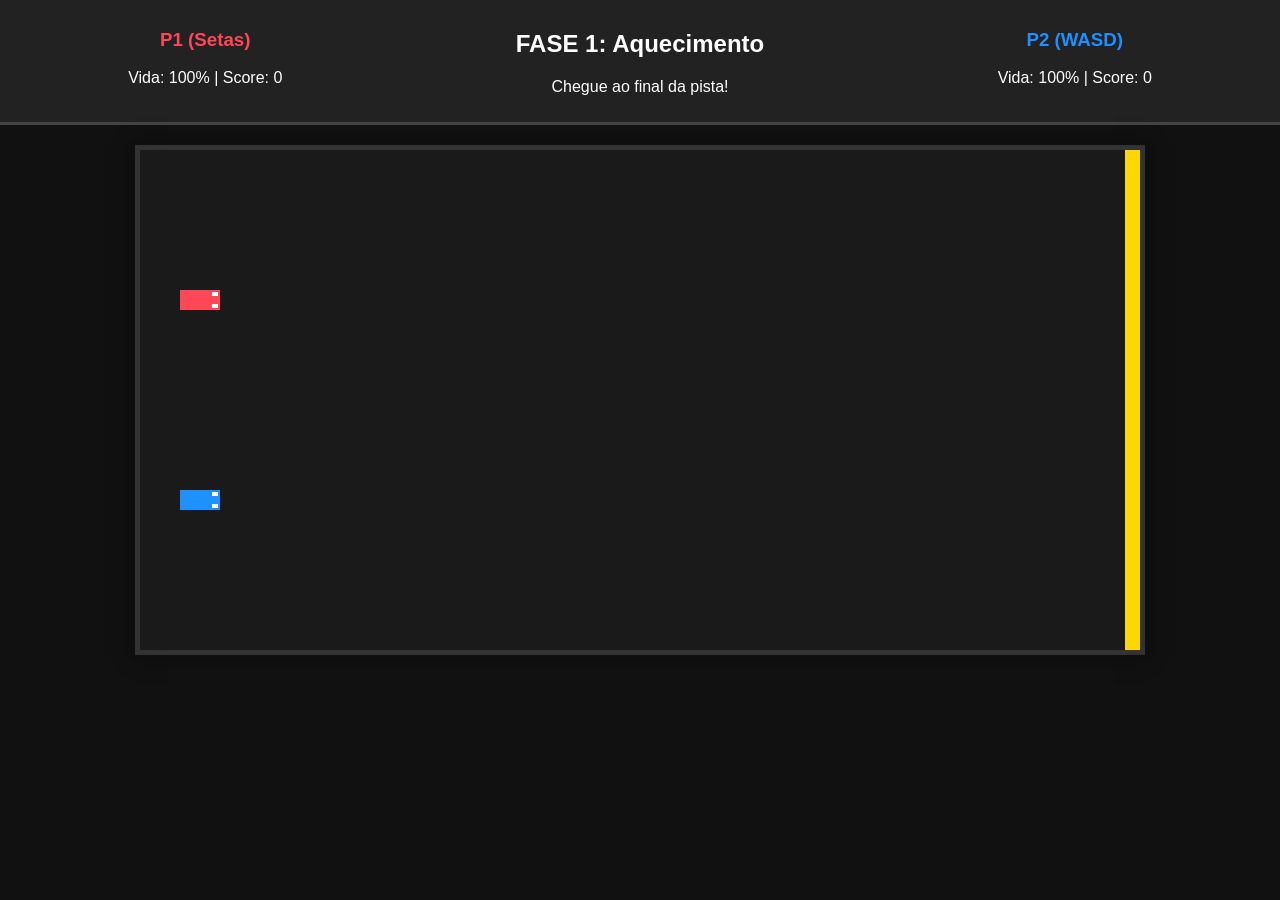
==== jogo.html @ 2e02e8af "Create jogo.html" ====
<!DOCTYPE html>
<html lang="pt-br">
<head>
    <meta charset="UTF-8">
    <title>Racing Survival - VERSÃO ÚNICA</title>
    <style>
        body {
            background-color: #111;
            color: white;
            font-family: sans-serif;
            margin: 0;
            display: flex;
            flex-direction: column;
            align-items: center;
        }
        #hud {
            display: flex;
            justify-content: space-around;
            width: 100%;
            background: #222;
            padding: 10px;
            border-bottom: 3px solid #444;
            text-align: center;
        }
        canvas {
            background: #222;
            border: 5px solid #333;
            margin-top: 20px;
            box-shadow: 0 0 20px rgba(0,0,0,0.5);
        }
        .stats { width: 200px; }
    </style>
</head>
<body>

    <div id="hud">
        <div class="stats">
            <h3 style="color: #ff4757">P1 (Setas)</h3>
            <p>Vida: <span id="hp1">100</span>% | Score: <span id="score1">0</span></p>
        </div>
        <div>
            <h2 id="nomeFase">FASE 1: Aquecimento</h2>
            <p id="msg">Chegue ao final da pista!</p>
        </div>
        <div class="stats">
            <h3 style="color: #1e90ff">P2 (WASD)</h3>
            <p>Vida: <span id="hp2">100</span>% | Score: <span id="score2">0</span></p>
        </div>
    </div>

    <canvas id="gameCanvas"></canvas>

    <script>
    window.onload = function() {
        const canvas = document.getElementById("gameCanvas");
        const ctx = canvas.getContext("2d");
        canvas.width = 1000;
        canvas.height = 500;

        let faseAtual = 0;
        let gameOver = false;
        const teclas = {};

        // Mapas Corrigidos (Fase 4 agora tem caminhos largos)
        const mapas = [
            { n: "FASE 1: Aquecimento", obs: [] },
            { n: "FASE 2: Estreito", obs: [{x: 450, y: 0, w: 100, h: 200}, {x: 450, y: 300, w: 100, h: 200}] },
            { n: "FASE 3: Zig-Zag", obs: [{x: 300, y: 0, w: 60, h: 320}, {x: 600, y: 180, w: 60, h: 320}] },
            { n: "FASE 4: O Corredor", obs: [{x: 250, y: 0, w: 40, h: 350}, {x: 550, y: 150, w: 40, h: 350}, {x: 800, y: 0, w: 40, h: 350}] },
            { n: "FASE 5: LABIRINTO FINAL", obs: [{x: 200, y: 100, w: 100, h: 100}, {x: 500, y: 250, w: 150, h: 40}, {x: 750, y: 0, w: 40, h: 250}, {x: 750, y: 350, w: 40, h: 150}] }
        ];

        window.addEventListener("keydown", e => teclas[e.key.toLowerCase()] = true);
        window.addEventListener("keyup", e => teclas[e.key.toLowerCase()] = false);

        class Carro {
            constructor(x, y, cor, controles, id) {
                this.startX = x; this.startY = y;
                this.cor = cor; this.controles = controles; this.id = id;
                this.score = 0;
                this.reset();
            }
            reset() {
                this.x = this.startX; this.y = this.startY;
                this.angulo = 0; this.vel = 0; this.hp = 100;
                this.maxVel = 7 + faseAtual;
            }
            atualizar() {
                if (gameOver || this.hp <= 0) return;
                if (teclas[this.controles.up]) this.vel += 0.25;
                if (teclas[this.controles.down]) this.vel -= 0.15;
                this.vel *= 0.96;
                if (Math.abs(this.vel) > 0.4) {
                    const dir = this.vel > 0 ? 1 : -1;
                    if (teclas[this.controles.left]) this.angulo -= 0.06 * dir;
                    if (teclas[this.controles.right]) this.angulo += 0.06 * dir;
                }
                let nx = this.x + Math.cos(this.angulo) * this.vel;
                let ny = this.y + Math.sin(this.angulo) * this.vel;
                let colidiu = false;
                mapas[faseAtual].obs.forEach(o => {
                    if (nx+10 > o.x && nx-10 < o.x+o.w && ny+10 > o.y && ny-10 < o.y+o.h) colidiu = true;
                });
                if (nx < 10 || nx > canvas.width-10 || ny < 10 || ny > canvas.height-10) colidiu = true;
                if (colidiu) {
                    this.hp -= 2; this.vel = -this.vel * 0.5;
                } else {
                    this.x = nx; this.y = ny;
                }
                if (this.x > canvas.width - 25) vencerFase(this);
            }
            desenhar() {
                if (this.hp <= 0) return;
                ctx.save();
                ctx.translate(this.x, this.y);
                ctx.rotate(this.angulo);
                ctx.fillStyle = this.cor;
                ctx.fillRect(-20, -10, 40, 20);
                ctx.fillStyle = "white";
                ctx.fillRect(12, -8, 6, 4); ctx.fillRect(12, 4, 6, 4);
                ctx.restore();
            }
        }

        const p1 = new Carro(60, 150, "#ff4757", {up: "arrowup", down: "arrowdown", left: "arrowleft", right: "arrowright"}, 1);
        const p2 = new Carro(60, 350, "#1e90ff", {up: "w", down: "s", left: "a", right: "d"}, 2);

        function vencerFase(quem) {
            quem.score += 100;
            faseAtual++;
            if (faseAtual >= mapas.length) {
                gameOver = true;
                document.getElementById("nomeFase").innerText = "VITÓRIA FINAL!";
            } else {
                p1.reset(); p2.reset();
                document.getElementById("nomeFase").innerText = mapas[faseAtual].n;
            }
        }

        function loop() {
            ctx.fillStyle = "#1a1a1a";
            ctx.fillRect(0, 0, canvas.width, canvas.height);
            ctx.fillStyle = "gold";
            ctx.fillRect(canvas.width - 15, 0, 15, canvas.height);
            ctx.fillStyle = "#444";
            mapas[faseAtual].obs.forEach(o => { ctx.fillRect(o.x, o.y, o.w, o.h); });

            p1.atualizar(); p1.desenhar();
            p2.atualizar(); p2.desenhar();

            document.getElementById("hp1").innerText = p1.hp;
            document.getElementById("hp2").innerText = p2.hp;
            document.getElementById("score1").innerText = p1.score;
            document.getElementById("score2").innerText = p2.score;

            if (!gameOver) requestAnimationFrame(loop);
        }
        loop();
    };
    </script>
</body>
</html>
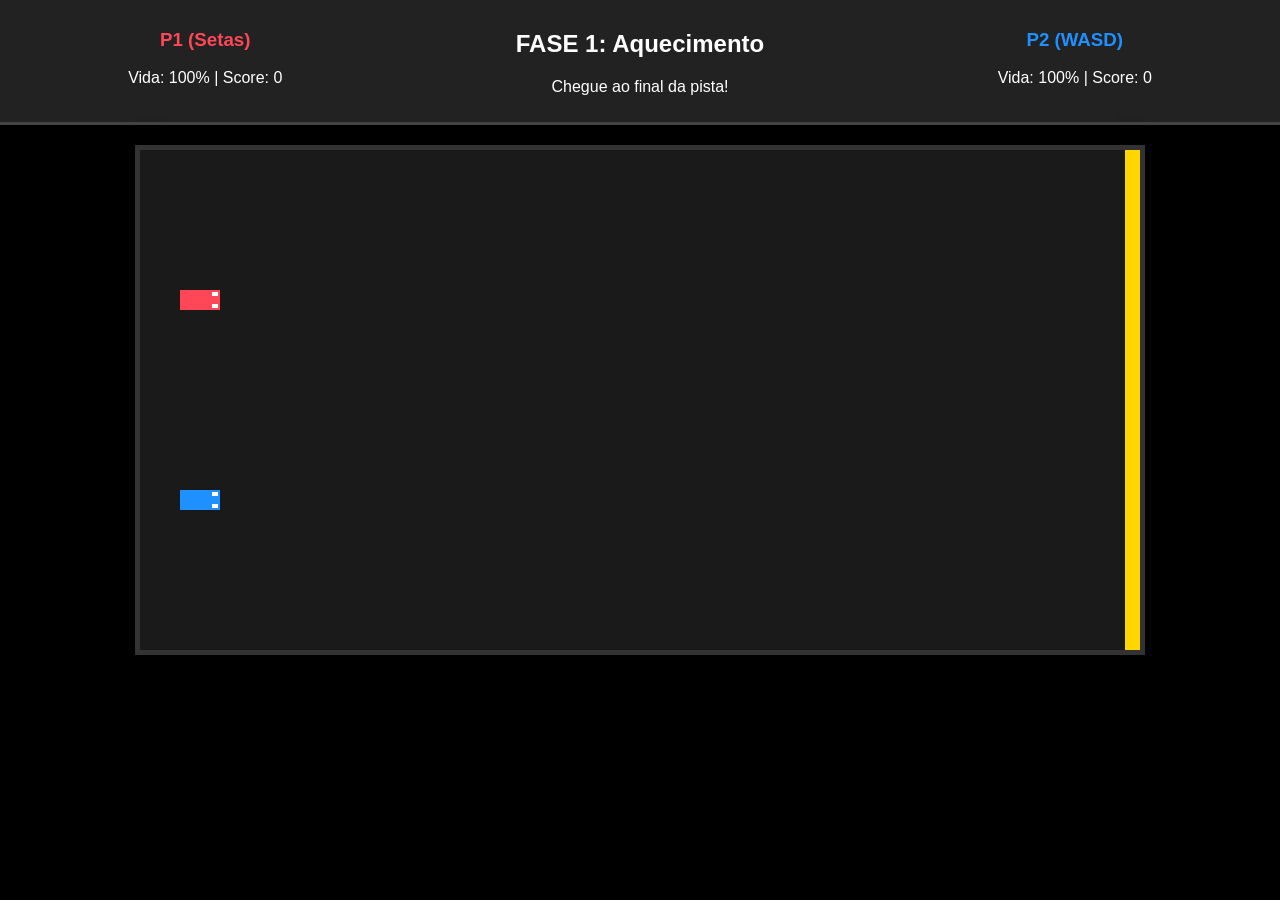
==== commit 8b1aa6bb: "." ====
--- a/jogo.html
+++ b/jogo.html
@@ -160,3 +160,11 @@
     </script>
 </body>
 </html>
+<!DOCTYPE html>
+<html lang="pt-br">
+<head>
+    <meta charset="UTF-8">
+    <meta name="viewport" content="width=device-width, initial-scale=1.0">
+    <title>Speed Masters - Corrigido</title>
+    <style>
+        body { margin: 0; overflow: hidden; background: #000; font-family: sans-serif; display: flex; justify-content: center; align-items: center; height: 100
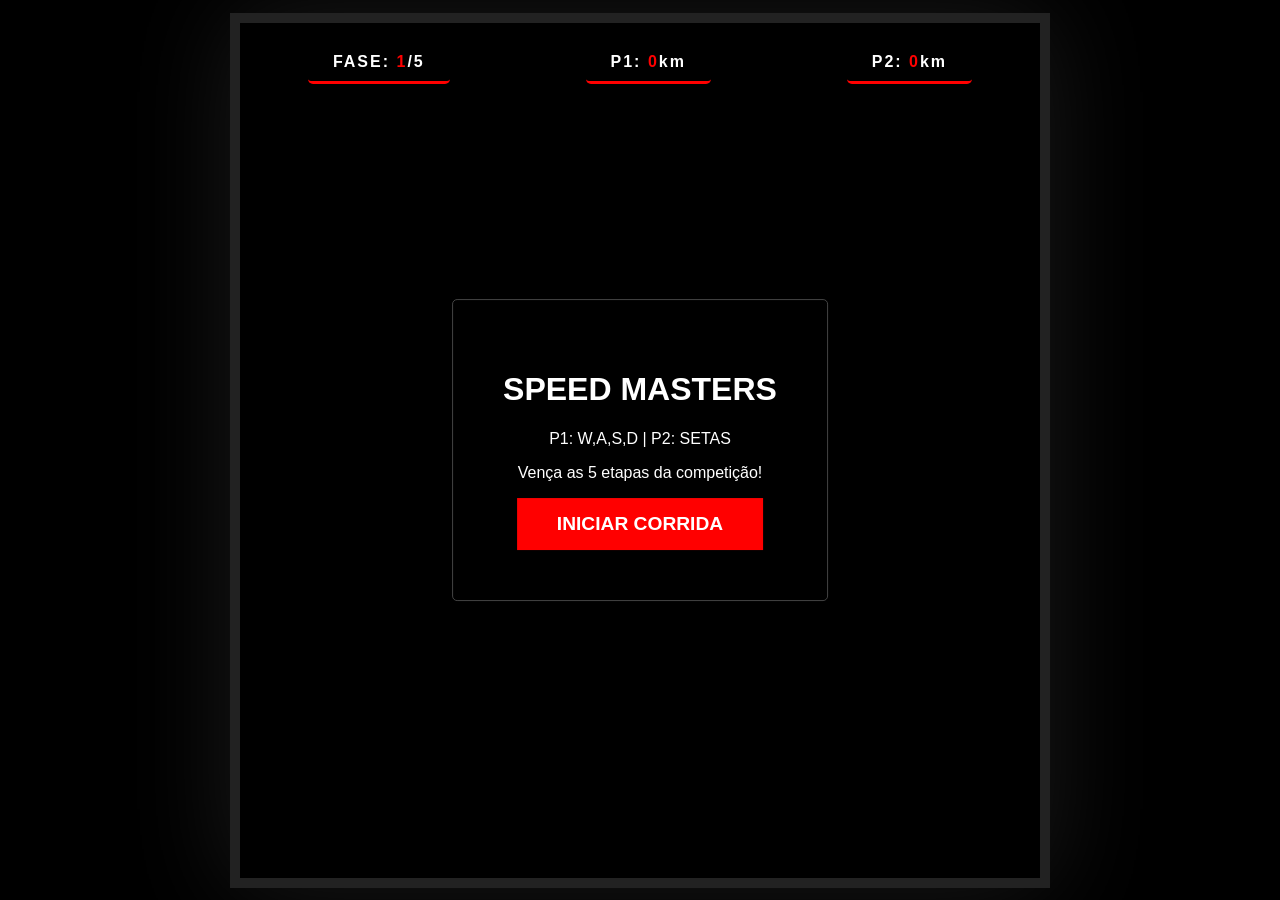
==== commit f8ea888b: "." ====
--- a/jogo.html
+++ b/jogo.html
@@ -1,170 +1,234 @@
-<!DOCTYPE html>
-<html lang="pt-br">
-<head>
-    <meta charset="UTF-8">
-    <title>Racing Survival - VERSÃO ÚNICA</title>
-    <style>
-        body {
-            background-color: #111;
-            color: white;
-            font-family: sans-serif;
-            margin: 0;
-            display: flex;
-            flex-direction: column;
-            align-items: center;
-        }
-        #hud {
-            display: flex;
-            justify-content: space-around;
-            width: 100%;
-            background: #222;
-            padding: 10px;
-            border-bottom: 3px solid #444;
-            text-align: center;
-        }
-        canvas {
-            background: #222;
-            border: 5px solid #333;
-            margin-top: 20px;
-            box-shadow: 0 0 20px rgba(0,0,0,0.5);
-        }
-        .stats { width: 200px; }
-    </style>
-</head>
-<body>
-
-    <div id="hud">
-        <div class="stats">
-            <h3 style="color: #ff4757">P1 (Setas)</h3>
-            <p>Vida: <span id="hp1">100</span>% | Score: <span id="score1">0</span></p>
-        </div>
-        <div>
-            <h2 id="nomeFase">FASE 1: Aquecimento</h2>
-            <p id="msg">Chegue ao final da pista!</p>
-        </div>
-        <div class="stats">
-            <h3 style="color: #1e90ff">P2 (WASD)</h3>
-            <p>Vida: <span id="hp2">100</span>% | Score: <span id="score2">0</span></p>
-        </div>
-    </div>
-
-    <canvas id="gameCanvas"></canvas>
-
-    <script>
-    window.onload = function() {
-        const canvas = document.getElementById("gameCanvas");
-        const ctx = canvas.getContext("2d");
-        canvas.width = 1000;
-        canvas.height = 500;
-
-        let faseAtual = 0;
-        let gameOver = false;
-        const teclas = {};
-
-        // Mapas Corrigidos (Fase 4 agora tem caminhos largos)
-        const mapas = [
-            { n: "FASE 1: Aquecimento", obs: [] },
-            { n: "FASE 2: Estreito", obs: [{x: 450, y: 0, w: 100, h: 200}, {x: 450, y: 300, w: 100, h: 200}] },
-            { n: "FASE 3: Zig-Zag", obs: [{x: 300, y: 0, w: 60, h: 320}, {x: 600, y: 180, w: 60, h: 320}] },
-            { n: "FASE 4: O Corredor", obs: [{x: 250, y: 0, w: 40, h: 350}, {x: 550, y: 150, w: 40, h: 350}, {x: 800, y: 0, w: 40, h: 350}] },
-            { n: "FASE 5: LABIRINTO FINAL", obs: [{x: 200, y: 100, w: 100, h: 100}, {x: 500, y: 250, w: 150, h: 40}, {x: 750, y: 0, w: 40, h: 250}, {x: 750, y: 350, w: 40, h: 150}] }
-        ];
-
-        window.addEventListener("keydown", e => teclas[e.key.toLowerCase()] = true);
-        window.addEventListener("keyup", e => teclas[e.key.toLowerCase()] = false);
-
-        class Carro {
-            constructor(x, y, cor, controles, id) {
-                this.startX = x; this.startY = y;
-                this.cor = cor; this.controles = controles; this.id = id;
-                this.score = 0;
-                this.reset();
-            }
-            reset() {
-                this.x = this.startX; this.y = this.startY;
-                this.angulo = 0; this.vel = 0; this.hp = 100;
-                this.maxVel = 7 + faseAtual;
-            }
-            atualizar() {
-                if (gameOver || this.hp <= 0) return;
-                if (teclas[this.controles.up]) this.vel += 0.25;
-                if (teclas[this.controles.down]) this.vel -= 0.15;
-                this.vel *= 0.96;
-                if (Math.abs(this.vel) > 0.4) {
-                    const dir = this.vel > 0 ? 1 : -1;
-                    if (teclas[this.controles.left]) this.angulo -= 0.06 * dir;
-                    if (teclas[this.controles.right]) this.angulo += 0.06 * dir;
-                }
-                let nx = this.x + Math.cos(this.angulo) * this.vel;
-                let ny = this.y + Math.sin(this.angulo) * this.vel;
-                let colidiu = false;
-                mapas[faseAtual].obs.forEach(o => {
-                    if (nx+10 > o.x && nx-10 < o.x+o.w && ny+10 > o.y && ny-10 < o.y+o.h) colidiu = true;
-                });
-                if (nx < 10 || nx > canvas.width-10 || ny < 10 || ny > canvas.height-10) colidiu = true;
-                if (colidiu) {
-                    this.hp -= 2; this.vel = -this.vel * 0.5;
-                } else {
-                    this.x = nx; this.y = ny;
-                }
-                if (this.x > canvas.width - 25) vencerFase(this);
-            }
-            desenhar() {
-                if (this.hp <= 0) return;
-                ctx.save();
-                ctx.translate(this.x, this.y);
-                ctx.rotate(this.angulo);
-                ctx.fillStyle = this.cor;
-                ctx.fillRect(-20, -10, 40, 20);
-                ctx.fillStyle = "white";
-                ctx.fillRect(12, -8, 6, 4); ctx.fillRect(12, 4, 6, 4);
-                ctx.restore();
-            }
-        }
-
-        const p1 = new Carro(60, 150, "#ff4757", {up: "arrowup", down: "arrowdown", left: "arrowleft", right: "arrowright"}, 1);
-        const p2 = new Carro(60, 350, "#1e90ff", {up: "w", down: "s", left: "a", right: "d"}, 2);
-
-        function vencerFase(quem) {
-            quem.score += 100;
-            faseAtual++;
-            if (faseAtual >= mapas.length) {
-                gameOver = true;
-                document.getElementById("nomeFase").innerText = "VITÓRIA FINAL!";
-            } else {
-                p1.reset(); p2.reset();
-                document.getElementById("nomeFase").innerText = mapas[faseAtual].n;
-            }
-        }
-
-        function loop() {
-            ctx.fillStyle = "#1a1a1a";
-            ctx.fillRect(0, 0, canvas.width, canvas.height);
-            ctx.fillStyle = "gold";
-            ctx.fillRect(canvas.width - 15, 0, 15, canvas.height);
-            ctx.fillStyle = "#444";
-            mapas[faseAtual].obs.forEach(o => { ctx.fillRect(o.x, o.y, o.w, o.h); });
-
-            p1.atualizar(); p1.desenhar();
-            p2.atualizar(); p2.desenhar();
-
-            document.getElementById("hp1").innerText = p1.hp;
-            document.getElementById("hp2").innerText = p2.hp;
-            document.getElementById("score1").innerText = p1.score;
-            document.getElementById("score2").innerText = p2.score;
-
-            if (!gameOver) requestAnimationFrame(loop);
-        }
-        loop();
-    };
-    </script>
-</body>
-</html>
 <!DOCTYPE html>
 <html lang="pt-br">
 <head>
     <meta charset="UTF-8">
     <meta name="viewport" content="width=device-width, initial-scale=1.0">
-    <title>Speed Masters - Corrigido</title>
+    <title>Gran Turismo JS - 5 Fases</title>
     <style>
-        body { margin: 0; overflow: hidden; background: #000; font-family: sans-serif; display: flex; justify-content: center; align-items: center; height: 100+        body {
+            margin: 0;
+            overflow: hidden;
+            background: #000;
+            font-family: 'Segoe UI', sans-serif;
+            display: flex;
+            justify-content: center;
+            align-items: center;
+            height: 100vh;
+        }
+
+        #game-container {
+            position: relative;
+            box-shadow: 0 0 100px rgba(255,255,255,0.1);
+            border: 10px solid #222;
+        }
+
+        #ui {
+            position: absolute;
+            top: 20px;
+            width: 100%;
+            display: flex;
+            justify-content: space-around;
+            color: #fff;
+            z-index: 10;
+            font-weight: 900;
+            letter-spacing: 2px;
+        }
+
+        .stats {
+            background: rgba(0,0,0,0.8);
+            padding: 10px 25px;
+            border-radius: 5px;
+            border-bottom: 3px solid #ff0000;
+        }
+
+        #msg-overlay {
+            position: absolute;
+            top: 50%;
+            left: 50%;
+            transform: translate(-50%, -50%);
+            color: white;
+            text-align: center;
+            background: rgba(0,0,0,0.95);
+            padding: 50px;
+            border-radius: 5px;
+            border: 1px solid #444;
+            z-index: 20;
+        }
+
+        button {
+            background: #ff0000;
+            color: white;
+            border: none;
+            padding: 15px 40px;
+            font-size: 1.2rem;
+            font-weight: bold;
+            cursor: pointer;
+            transition: 0.3s;
+        }
+
+        button:hover { background: #b30000; }
+        canvas { display: block; }
+        span { color: #ff0000; }
+    </style>
+</head>
+<body>
+
+    <div id="game-container">
+        <div id="ui">
+            <div class="stats">FASE: <span id="level">1</span>/5</div>
+            <div class="stats">P1: <span id="p1-score">0</span>km</div>
+            <div class="stats">P2: <span id="p2-score">0</span>km</div>
+        </div>
+        
+        <canvas id="gameCanvas"></canvas>
+
+        <div id="msg-overlay" id="start-screen">
+            <h1 id="title">SPEED MASTERS</h1>
+            <p>P1: W,A,S,D | P2: SETAS</p>
+            <p id="sub-msg">Vença as 5 etapas da competição!</p>
+            <button onclick="startGame()">INICIAR CORRIDA</button>
+        </div>
+    </div>
+
+    <script>
+        const canvas = document.getElementById('gameCanvas');
+        const ctx = canvas.getContext('2d');
+        const msgOverlay = document.getElementById('msg-overlay');
+
+        canvas.width = 800;
+        canvas.height = window.innerHeight * 0.95;
+
+        let gameActive = false;
+        let level = 1;
+        let roadOffset = 0;
+        let speed = 8;
+        const keys = {};
+
+        // Cores das fases (Grama e Pista)
+        const themes = [
+            { grass: "#2d5a27", road: "#333" }, // Fase 1: Campo
+            { grass: "#c2b280", road: "#444" }, // Fase 2: Deserto
+            { grass: "#1e3d59", road: "#222" }, // Fase 3: Noite/Cidade
+            { grass: "#a8dadc", road: "#3d405b"}, // Fase 4: Neve
+            { grass: "#457b9d", road: "#1d3557"}  // Fase 5: Final Pro
+        ];
+
+        // Carregamento de Carros Reais
+        const car1Img = new Image();
+        car1Img.src = 'https://i.imgur.com/vH0HhU9.png'; // Carro Esportivo Vermelho
+        const car2Img = new Image();
+        car2Img.src = 'https://i.imgur.com/Bf0NnO5.png'; // Carro Esportivo Azul
+
+        const p1 = { x: 150, y: canvas.height - 220, w: 100, h: 180, score: 0, tilt: 0 };
+        const p2 = { x: 550, y: canvas.height - 220, w: 100, h: 180, score: 0, tilt: 0 };
+
+        window.addEventListener('keydown', e => keys[e.code] = true);
+        window.addEventListener('keyup', e => keys[e.code] = false);
+
+        function startGame() {
+            gameActive = true;
+            msgOverlay.style.display = 'none';
+            update();
+        }
+
+        function update() {
+            if (!gameActive) return;
+
+            let moveSpeed = 7 + (level * 1);
+
+            // Controles P1
+            p1.tilt = 0;
+            if (keys['KeyW'] && p1.y > 20) p1.y -= moveSpeed;
+            if (keys['KeyS'] && p1.y < canvas.height - 190) p1.y += moveSpeed;
+            if (keys['KeyA'] && p1.x > 60) { p1.x -= moveSpeed; p1.tilt = -0.04; }
+            if (keys['KeyD'] && p1.x < canvas.width/2 - 110) { p1.x += moveSpeed; p1.tilt = 0.04; }
+
+            // Controles P2
+            p2.tilt = 0;
+            if (keys['ArrowUp'] && p2.y > 20) p2.y -= moveSpeed;
+            if (keys['ArrowDown'] && p2.y < canvas.height - 190) p2.y += moveSpeed;
+            if (keys['ArrowLeft'] && p2.x > canvas.width/2 + 10) { p2.x -= moveSpeed; p2.tilt = -0.04; }
+            if (keys['ArrowRight'] && p2.x < canvas.width - 160) { p2.x += moveSpeed; p2.tilt = 0.04; }
+
+            // Progresso
+            p1.score += speed / 20;
+            p2.score += speed / 20;
+
+            // Lógica de Fases
+            let topScore = Math.max(p1.score, p2.score);
+            if (topScore > level * 2000 && level < 5) {
+                level++;
+                speed += 5;
+                document.getElementById('level').innerText = level;
+            }
+
+            if (topScore >= 10000) {
+                gameWin();
+                return;
+            }
+
+            roadOffset += speed;
+            draw();
+            requestAnimationFrame(update);
+        }
+
+        function gameWin() {
+            gameActive = false;
+            msgOverlay.style.display = 'block';
+            document.getElementById('title').innerText = "CORRIDA FINALIZADA!";
+            document.getElementById('sub-msg').innerText = p1.score > p2.score ? "JOGADOR 1 VENCEU!" : "JOGADOR 2 VENCEU!";
+        }
+
+        function draw() {
+            const theme = themes[level - 1];
+            
+            // Grama Lateral
+            ctx.fillStyle = theme.grass;
+            ctx.fillRect(0, 0, canvas.width, canvas.height);
+
+            // Pista Principal
+            ctx.fillStyle = theme.road;
+            ctx.fillRect(50, 0, canvas.width - 100, canvas.height);
+
+            // Faixas Brancas Laterais
+            ctx.fillStyle = "#FFF";
+            ctx.fillRect(55, 0, 10, canvas.height);
+            ctx.fillRect(canvas.width - 65, 0, 10, canvas.height);
+
+            // Linha Divisória Central
+            ctx.strokeStyle = "#ffcc00";
+            ctx.lineWidth = 6;
+            ctx.setLineDash([60, 40]);
+            ctx.lineDashOffset = -roadOffset;
+            ctx.beginPath();
+            ctx.moveTo(canvas.width/2, 0);
+            ctx.lineTo(canvas.width/2, canvas.height);
+            ctx.stroke();
+
+            // Desenhar Carros
+            renderCar(car1Img, p1);
+            renderCar(car2Img, p2);
+
+            document.getElementById('p1-score').innerText = Math.floor(p1.score);
+            document.getElementById('p2-score').innerText = Math.floor(p2.score);
+        }
+
+        function renderCar(img, car) {
+            ctx.save();
+            ctx.translate(car.x + car.w/2, car.y + car.h/2);
+            ctx.rotate(car.tilt);
+            
+            // Sombra para realismo
+            ctx.shadowBlur = 20;
+            ctx.shadowColor = "rgba(0,0,0,0.4)";
+            ctx.shadowOffsetY = 15;
+            
+            ctx.drawImage(img, -car.w/2, -car.h/2, car.w, car.h);
+            ctx.restore();
+        }
+
+        // Pré-render inicial
+        car1Img.onload = () => draw();
+    </script>
+</body>
+</html>
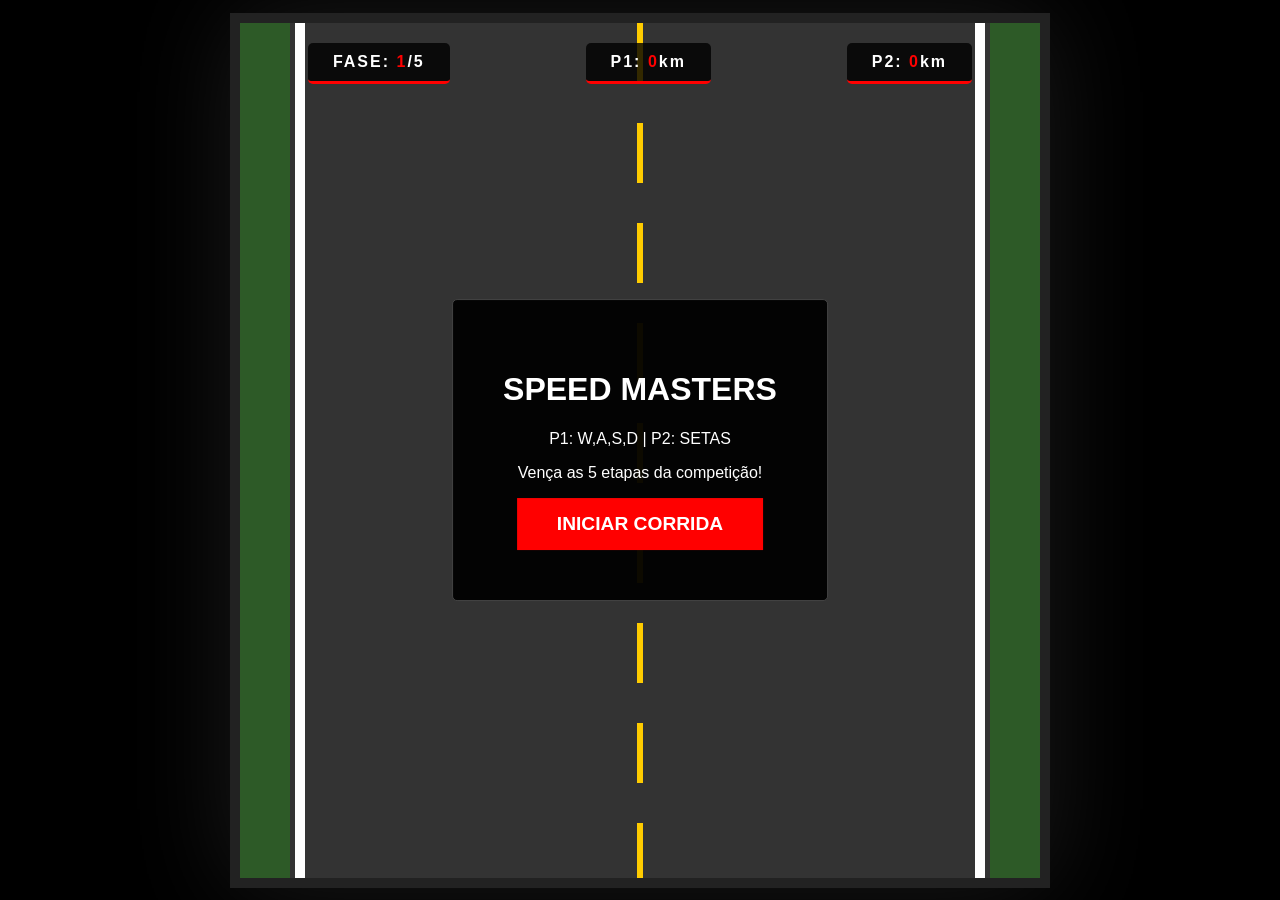
==== commit 3268f196: "." ====
--- a/jogo.html
+++ b/jogo.html
@@ -82,11 +82,11 @@
         
         <canvas id="gameCanvas"></canvas>
 
-        <div id="msg-overlay" id="start-screen">
+       <div id="msg-overlay">
             <h1 id="title">SPEED MASTERS</h1>
             <p>P1: W,A,S,D | P2: SETAS</p>
             <p id="sub-msg">Vença as 5 etapas da competição!</p>
-            <button onclick="startGame()">INICIAR CORRIDA</button>
+            <button id="start-btn" onclick="startGame()">INICIAR CORRIDA</button>
         </div>
     </div>
 
@@ -104,30 +104,35 @@
         let speed = 8;
         const keys = {};
 
-        // Cores das fases (Grama e Pista)
         const themes = [
-            { grass: "#2d5a27", road: "#333" }, // Fase 1: Campo
-            { grass: "#c2b280", road: "#444" }, // Fase 2: Deserto
-            { grass: "#1e3d59", road: "#222" }, // Fase 3: Noite/Cidade
-            { grass: "#a8dadc", road: "#3d405b"}, // Fase 4: Neve
-            { grass: "#457b9d", road: "#1d3557"}  // Fase 5: Final Pro
+            { grass: "#2d5a27", road: "#333" },
+            { grass: "#c2b280", road: "#444" },
+            { grass: "#1e3d59", road: "#222" },
+            { grass: "#a8dadc", road: "#3d405b"},
+            { grass: "#457b9d", road: "#1d3557"}
         ];
 
-        // Carregamento de Carros Reais
         const car1Img = new Image();
-        car1Img.src = 'https://i.imgur.com/vH0HhU9.png'; // Carro Esportivo Vermelho
+        car1Img.src = 'https://i.imgur.com/vH0HhU9.png';
         const car2Img = new Image();
-        car2Img.src = 'https://i.imgur.com/Bf0NnO5.png'; // Carro Esportivo Azul
+        car2Img.src = 'https://i.imgur.com/Bf0NnO5.png';
 
         const p1 = { x: 150, y: canvas.height - 220, w: 100, h: 180, score: 0, tilt: 0 };
         const p2 = { x: 550, y: canvas.height - 220, w: 100, h: 180, score: 0, tilt: 0 };
 
-        window.addEventListener('keydown', e => keys[e.code] = true);
+        window.addEventListener('keydown', e => {
+            keys[e.code] = true;
+            // Também permite iniciar com a tecla ESPAÇO
+            if (e.code === 'Space' && !gameActive) startGame();
+        });
         window.addEventListener('keyup', e => keys[e.code] = false);
 
+        // FUNÇÃO DE INÍCIO CORRIGIDA
         function startGame() {
+            if (gameActive) return; // Evita iniciar múltiplos loops
             gameActive = true;
-            msgOverlay.style.display = 'none';
+            msgOverlay.style.visibility = 'hidden'; // Usa visibility para garantir que suma
+            msgOverlay.style.opacity = '0';
             update();
         }
 
@@ -136,25 +141,19 @@
 
             let moveSpeed = 7 + (level * 1);
 
-            // Controles P1
-            p1.tilt = 0;
             if (keys['KeyW'] && p1.y > 20) p1.y -= moveSpeed;
             if (keys['KeyS'] && p1.y < canvas.height - 190) p1.y += moveSpeed;
             if (keys['KeyA'] && p1.x > 60) { p1.x -= moveSpeed; p1.tilt = -0.04; }
             if (keys['KeyD'] && p1.x < canvas.width/2 - 110) { p1.x += moveSpeed; p1.tilt = 0.04; }
 
-            // Controles P2
-            p2.tilt = 0;
             if (keys['ArrowUp'] && p2.y > 20) p2.y -= moveSpeed;
             if (keys['ArrowDown'] && p2.y < canvas.height - 190) p2.y += moveSpeed;
             if (keys['ArrowLeft'] && p2.x > canvas.width/2 + 10) { p2.x -= moveSpeed; p2.tilt = -0.04; }
             if (keys['ArrowRight'] && p2.x < canvas.width - 160) { p2.x += moveSpeed; p2.tilt = 0.04; }
 
-            // Progresso
             p1.score += speed / 20;
             p2.score += speed / 20;
 
-            // Lógica de Fases
             let topScore = Math.max(p1.score, p2.score);
             if (topScore > level * 2000 && level < 5) {
                 level++;
@@ -174,28 +173,22 @@
 
         function gameWin() {
             gameActive = false;
-            msgOverlay.style.display = 'block';
+            msgOverlay.style.visibility = 'visible';
+            msgOverlay.style.opacity = '1';
             document.getElementById('title').innerText = "CORRIDA FINALIZADA!";
             document.getElementById('sub-msg').innerText = p1.score > p2.score ? "JOGADOR 1 VENCEU!" : "JOGADOR 2 VENCEU!";
+            document.getElementById('start-btn').innerText = "JOGAR NOVAMENTE";
         }
 
         function draw() {
             const theme = themes[level - 1];
-            
-            // Grama Lateral
             ctx.fillStyle = theme.grass;
             ctx.fillRect(0, 0, canvas.width, canvas.height);
-
-            // Pista Principal
             ctx.fillStyle = theme.road;
             ctx.fillRect(50, 0, canvas.width - 100, canvas.height);
-
-            // Faixas Brancas Laterais
             ctx.fillStyle = "#FFF";
             ctx.fillRect(55, 0, 10, canvas.height);
             ctx.fillRect(canvas.width - 65, 0, 10, canvas.height);
-
-            // Linha Divisória Central
             ctx.strokeStyle = "#ffcc00";
             ctx.lineWidth = 6;
             ctx.setLineDash([60, 40]);
@@ -205,7 +198,6 @@
             ctx.lineTo(canvas.width/2, canvas.height);
             ctx.stroke();
 
-            // Desenhar Carros
             renderCar(car1Img, p1);
             renderCar(car2Img, p2);
 
@@ -217,18 +209,16 @@
             ctx.save();
             ctx.translate(car.x + car.w/2, car.y + car.h/2);
             ctx.rotate(car.tilt);
-            
-            // Sombra para realismo
             ctx.shadowBlur = 20;
             ctx.shadowColor = "rgba(0,0,0,0.4)";
             ctx.shadowOffsetY = 15;
-            
             ctx.drawImage(img, -car.w/2, -car.h/2, car.w, car.h);
             ctx.restore();
         }
 
-        // Pré-render inicial
-        car1Img.onload = () => draw();
-    </script>
-</body>
-</html>+        // Desenha a primeira tela assim que as imagens carregarem
+        window.onload = () => {
+            draw();
+        };
+    </script> 
+    
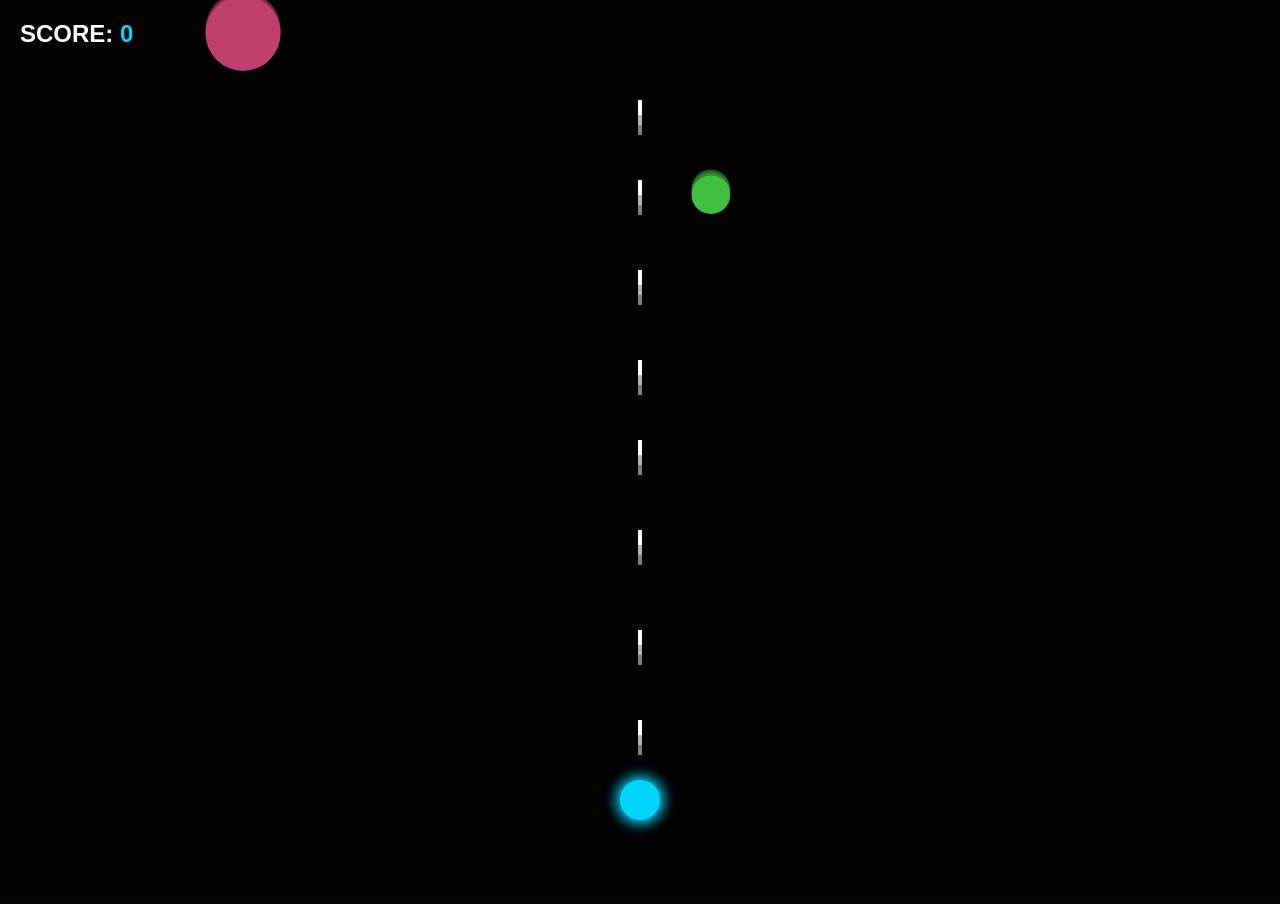
==== commit cf83d7c7: "." ====
--- a/jogo.html
+++ b/jogo.html
@@ -2,223 +2,208 @@
 <html lang="pt-br">
 <head>
     <meta charset="UTF-8">
-    <meta name="viewport" content="width=device-width, initial-scale=1.0">
-    <title>Gran Turismo JS - 5 Fases</title>
+    <title>Deep Space Survival</title>
     <style>
         body {
             margin: 0;
             overflow: hidden;
-            background: #000;
-            font-family: 'Segoe UI', sans-serif;
-            display: flex;
-            justify-content: center;
-            align-items: center;
-            height: 100vh;
-        }
-
-        #game-container {
-            position: relative;
-            box-shadow: 0 0 100px rgba(255,255,255,0.1);
-            border: 10px solid #222;
+            background: #050505;
+            font-family: 'Segoe UI', Tahoma, Geneva, Verdana, sans-serif;
+            color: white;
+            user-select: none;
         }
 
         #ui {
             position: absolute;
             top: 20px;
-            width: 100%;
-            display: flex;
-            justify-content: space-around;
-            color: #fff;
-            z-index: 10;
-            font-weight: 900;
-            letter-spacing: 2px;
-        }
-
-        .stats {
-            background: rgba(0,0,0,0.8);
-            padding: 10px 25px;
-            border-radius: 5px;
-            border-bottom: 3px solid #ff0000;
-        }
-
-        #msg-overlay {
+            left: 20px;
+            pointer-events: none;
+        }
+
+        .stat { font-size: 24px; font-weight: bold; margin-bottom: 5px; }
+        #score { color: #00d4ff; }
+
+        #game-over {
             position: absolute;
             top: 50%;
             left: 50%;
             transform: translate(-50%, -50%);
-            color: white;
             text-align: center;
-            background: rgba(0,0,0,0.95);
-            padding: 50px;
-            border-radius: 5px;
-            border: 1px solid #444;
-            z-index: 20;
+            background: rgba(0, 0, 0, 0.9);
+            padding: 40px;
+            border: 2px solid #ff0055;
+            display: none;
         }
 
         button {
-            background: #ff0000;
+            padding: 10px 30px;
+            font-size: 18px;
+            background: #ff0055;
             color: white;
             border: none;
-            padding: 15px 40px;
-            font-size: 1.2rem;
-            font-weight: bold;
             cursor: pointer;
-            transition: 0.3s;
-        }
-
-        button:hover { background: #b30000; }
-        canvas { display: block; }
-        span { color: #ff0000; }
+            border-radius: 5px;
+        }
     </style>
 </head>
 <body>
 
-    <div id="game-container">
-        <div id="ui">
-            <div class="stats">FASE: <span id="level">1</span>/5</div>
-            <div class="stats">P1: <span id="p1-score">0</span>km</div>
-            <div class="stats">P2: <span id="p2-score">0</span>km</div>
-        </div>
-        
-        <canvas id="gameCanvas"></canvas>
-
-       <div id="msg-overlay">
-            <h1 id="title">SPEED MASTERS</h1>
-            <p>P1: W,A,S,D | P2: SETAS</p>
-            <p id="sub-msg">Vença as 5 etapas da competição!</p>
-            <button id="start-btn" onclick="startGame()">INICIAR CORRIDA</button>
-        </div>
+    <div id="ui">
+        <div class="stat">SCORE: <span id="score">0</span></div>
     </div>
+
+    <div id="game-over">
+        <h1>NAVE DESTRUÍDA!</h1>
+        <p>Pontuação Final: <span id="final-score">0</span></p>
+        <button onclick="resetGame()">REINICIAR</button>
+    </div>
+
+    <canvas id="gameCanvas"></canvas>
 
     <script>
         const canvas = document.getElementById('gameCanvas');
         const ctx = canvas.getContext('2d');
-        const msgOverlay = document.getElementById('msg-overlay');
-
-        canvas.width = 800;
-        canvas.height = window.innerHeight * 0.95;
-
-        let gameActive = false;
-        let level = 1;
-        let roadOffset = 0;
-        let speed = 8;
-        const keys = {};
-
-        const themes = [
-            { grass: "#2d5a27", road: "#333" },
-            { grass: "#c2b280", road: "#444" },
-            { grass: "#1e3d59", road: "#222" },
-            { grass: "#a8dadc", road: "#3d405b"},
-            { grass: "#457b9d", road: "#1d3557"}
-        ];
-
-        const car1Img = new Image();
-        car1Img.src = 'https://i.imgur.com/vH0HhU9.png';
-        const car2Img = new Image();
-        car2Img.src = 'https://i.imgur.com/Bf0NnO5.png';
-
-        const p1 = { x: 150, y: canvas.height - 220, w: 100, h: 180, score: 0, tilt: 0 };
-        const p2 = { x: 550, y: canvas.height - 220, w: 100, h: 180, score: 0, tilt: 0 };
-
-        window.addEventListener('keydown', e => {
-            keys[e.code] = true;
-            // Também permite iniciar com a tecla ESPAÇO
-            if (e.code === 'Space' && !gameActive) startGame();
+        const scoreElement = document.getElementById('score');
+        const gameOverScreen = document.getElementById('game-over');
+        const finalScoreElement = document.getElementById('final-score');
+
+        canvas.width = window.innerWidth;
+        canvas.height = window.innerHeight;
+
+        let score = 0;
+        let gameActive = true;
+        const player = { x: canvas.width / 2, y: canvas.height - 100, radius: 20 };
+        const projectiles = [];
+        const enemies = [];
+        const particles = [];
+
+        // Mouse Move
+        window.addEventListener('mousemove', (e) => {
+            player.x = e.clientX;
+            player.y = e.clientY;
         });
-        window.addEventListener('keyup', e => keys[e.code] = false);
-
-        // FUNÇÃO DE INÍCIO CORRIGIDA
-        function startGame() {
-            if (gameActive) return; // Evita iniciar múltiplos loops
+
+        function spawnEnemy() {
+            if (!gameActive) return;
+            const radius = Math.random() * (40 - 15) + 15;
+            const x = Math.random() * canvas.width;
+            const y = -radius;
+            const speed = Math.random() * (4 - 1) + 1 + (score / 1000);
+            enemies.push({ x, y, radius, speed, color: `hsl(${Math.random() * 360}, 50%, 50%)` });
+            setTimeout(spawnEnemy, 800 - (score / 50 > 500 ? 500 : score / 50));
+        }
+
+        function createParticles(x, y, color) {
+            for (let i = 0; i < 8; i++) {
+                particles.push({
+                    x, y,
+                    vx: (Math.random() - 0.5) * 6,
+                    vy: (Math.random() - 0.5) * 6,
+                    radius: Math.random() * 3,
+                    alpha: 1,
+                    color
+                });
+            }
+        }
+
+        function resetGame() {
+            score = 0;
+            projectiles.length = 0;
+            enemies.length = 0;
+            particles.length = 0;
             gameActive = true;
-            msgOverlay.style.visibility = 'hidden'; // Usa visibility para garantir que suma
-            msgOverlay.style.opacity = '0';
-            update();
-        }
-
-        function update() {
+            gameOverScreen.style.display = 'none';
+            scoreElement.innerText = '0';
+            spawnEnemy();
+            animate();
+        }
+
+        // Auto Shoot
+        setInterval(() => {
+            if (gameActive) {
+                projectiles.push({ x: player.x, y: player.y - 20, speed: 10 });
+            }
+        }, 150);
+
+        function animate() {
             if (!gameActive) return;
-
-            let moveSpeed = 7 + (level * 1);
-
-            if (keys['KeyW'] && p1.y > 20) p1.y -= moveSpeed;
-            if (keys['KeyS'] && p1.y < canvas.height - 190) p1.y += moveSpeed;
-            if (keys['KeyA'] && p1.x > 60) { p1.x -= moveSpeed; p1.tilt = -0.04; }
-            if (keys['KeyD'] && p1.x < canvas.width/2 - 110) { p1.x += moveSpeed; p1.tilt = 0.04; }
-
-            if (keys['ArrowUp'] && p2.y > 20) p2.y -= moveSpeed;
-            if (keys['ArrowDown'] && p2.y < canvas.height - 190) p2.y += moveSpeed;
-            if (keys['ArrowLeft'] && p2.x > canvas.width/2 + 10) { p2.x -= moveSpeed; p2.tilt = -0.04; }
-            if (keys['ArrowRight'] && p2.x < canvas.width - 160) { p2.x += moveSpeed; p2.tilt = 0.04; }
-
-            p1.score += speed / 20;
-            p2.score += speed / 20;
-
-            let topScore = Math.max(p1.score, p2.score);
-            if (topScore > level * 2000 && level < 5) {
-                level++;
-                speed += 5;
-                document.getElementById('level').innerText = level;
-            }
-
-            if (topScore >= 10000) {
-                gameWin();
-                return;
-            }
-
-            roadOffset += speed;
-            draw();
-            requestAnimationFrame(update);
-        }
-
-        function gameWin() {
-            gameActive = false;
-            msgOverlay.style.visibility = 'visible';
-            msgOverlay.style.opacity = '1';
-            document.getElementById('title').innerText = "CORRIDA FINALIZADA!";
-            document.getElementById('sub-msg').innerText = p1.score > p2.score ? "JOGADOR 1 VENCEU!" : "JOGADOR 2 VENCEU!";
-            document.getElementById('start-btn').innerText = "JOGAR NOVAMENTE";
-        }
-
-        function draw() {
-            const theme = themes[level - 1];
-            ctx.fillStyle = theme.grass;
+            ctx.fillStyle = 'rgba(5, 5, 5, 0.3)'; // Efeito de rastro
             ctx.fillRect(0, 0, canvas.width, canvas.height);
-            ctx.fillStyle = theme.road;
-            ctx.fillRect(50, 0, canvas.width - 100, canvas.height);
-            ctx.fillStyle = "#FFF";
-            ctx.fillRect(55, 0, 10, canvas.height);
-            ctx.fillRect(canvas.width - 65, 0, 10, canvas.height);
-            ctx.strokeStyle = "#ffcc00";
-            ctx.lineWidth = 6;
-            ctx.setLineDash([60, 40]);
-            ctx.lineDashOffset = -roadOffset;
+
+            // Player - Brilho Neon
             ctx.beginPath();
-            ctx.moveTo(canvas.width/2, 0);
-            ctx.lineTo(canvas.width/2, canvas.height);
-            ctx.stroke();
-
-            renderCar(car1Img, p1);
-            renderCar(car2Img, p2);
-
-            document.getElementById('p1-score').innerText = Math.floor(p1.score);
-            document.getElementById('p2-score').innerText = Math.floor(p2.score);
-        }
-
-        function renderCar(img, car) {
-            ctx.save();
-            ctx.translate(car.x + car.w/2, car.y + car.h/2);
-            ctx.rotate(car.tilt);
-            ctx.shadowBlur = 20;
-            ctx.shadowColor = "rgba(0,0,0,0.4)";
-            ctx.shadowOffsetY = 15;
-            ctx.drawImage(img, -car.w/2, -car.h/2, car.w, car.h);
-            ctx.restore();
-        }
-
-        // Desenha a primeira tela assim que as imagens carregarem
+            ctx.arc(player.x, player.y, player.radius, 0, Math.PI * 2);
+            ctx.fillStyle = '#00d4ff';
+            ctx.shadowBlur = 15;
+            ctx.shadowColor = '#00d4ff';
+            ctx.fill();
+            ctx.shadowBlur = 0;
+
+            // Projetéis
+            projectiles.forEach((p, i) => {
+                p.y -= p.speed;
+                ctx.fillStyle = '#fff';
+                ctx.fillRect(p.x - 2, p.y, 4, 15);
+                if (p.y < 0) projectiles.splice(i, 1);
+            });
+
+            // Inimigos
+            enemies.forEach((en, i) => {
+                en.y += en.speed;
+                ctx.beginPath();
+                ctx.arc(en.x, en.y, en.radius, 0, Math.PI * 2);
+                ctx.fillStyle = en.color;
+                ctx.fill();
+
+                // Colisão com Player
+                const dist = Math.hypot(player.x - en.x, player.y - en.y);
+                if (dist < player.radius + en.radius) {
+                    gameActive = false;
+                    gameOverScreen.style.display = 'block';
+                    finalScoreElement.innerText = score;
+                }
+
+                // Colisão com Projetil
+                projectiles.forEach((p, pi) => {
+                    const distProj = Math.hypot(p.x - en.x, p.y - en.y);
+                    if (distProj < en.radius) {
+                        createParticles(en.x, en.y, en.color);
+                        score += 10;
+                        scoreElement.innerText = score;
+                        enemies.splice(i, 1);
+                        projectiles.splice(pi, 1);
+                    }
+                });
+
+                if (en.y > canvas.height + en.radius) enemies.splice(i, 1);
+            });
+
+            // Partículas de Explosão
+            particles.forEach((part, i) => {
+                part.x += part.vx;
+                part.y += part.vy;
+                part.alpha -= 0.02;
+                ctx.globalAlpha = part.alpha;
+                ctx.beginPath();
+                ctx.arc(part.x, part.y, part.radius, 0, Math.PI * 2);
+                ctx.fillStyle = part.color;
+                ctx.fill();
+                ctx.globalAlpha = 1;
+                if (part.alpha <= 0) particles.splice(i, 1);
+            });
+
+            requestAnimationFrame(animate);
+        }
+
         window.onload = () => {
-            draw();
+            spawnEnemy();
+            animate();
         };
-    </script> 
-    +
+        window.onresize = () => {
+            canvas.width = window.innerWidth;
+            canvas.height = window.innerHeight;
+        };
+    </script>
+</body>
+</html>
